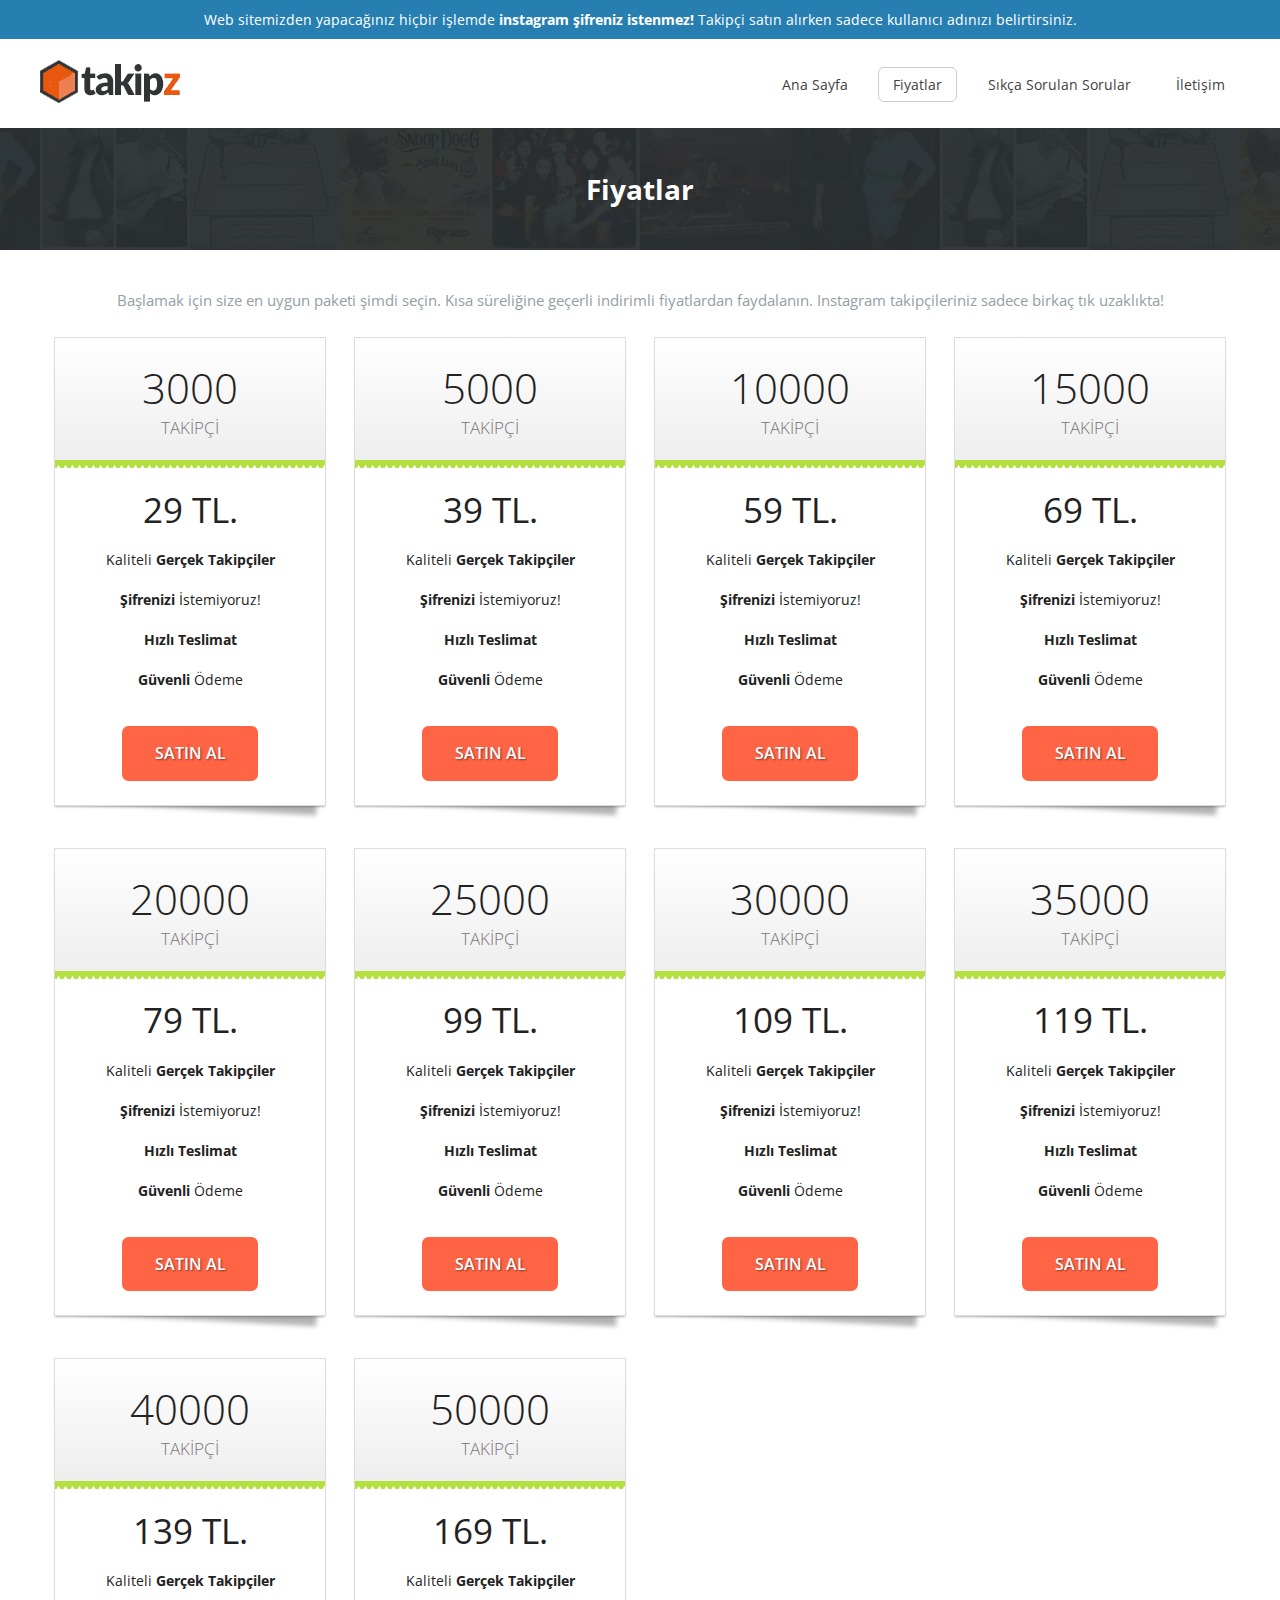
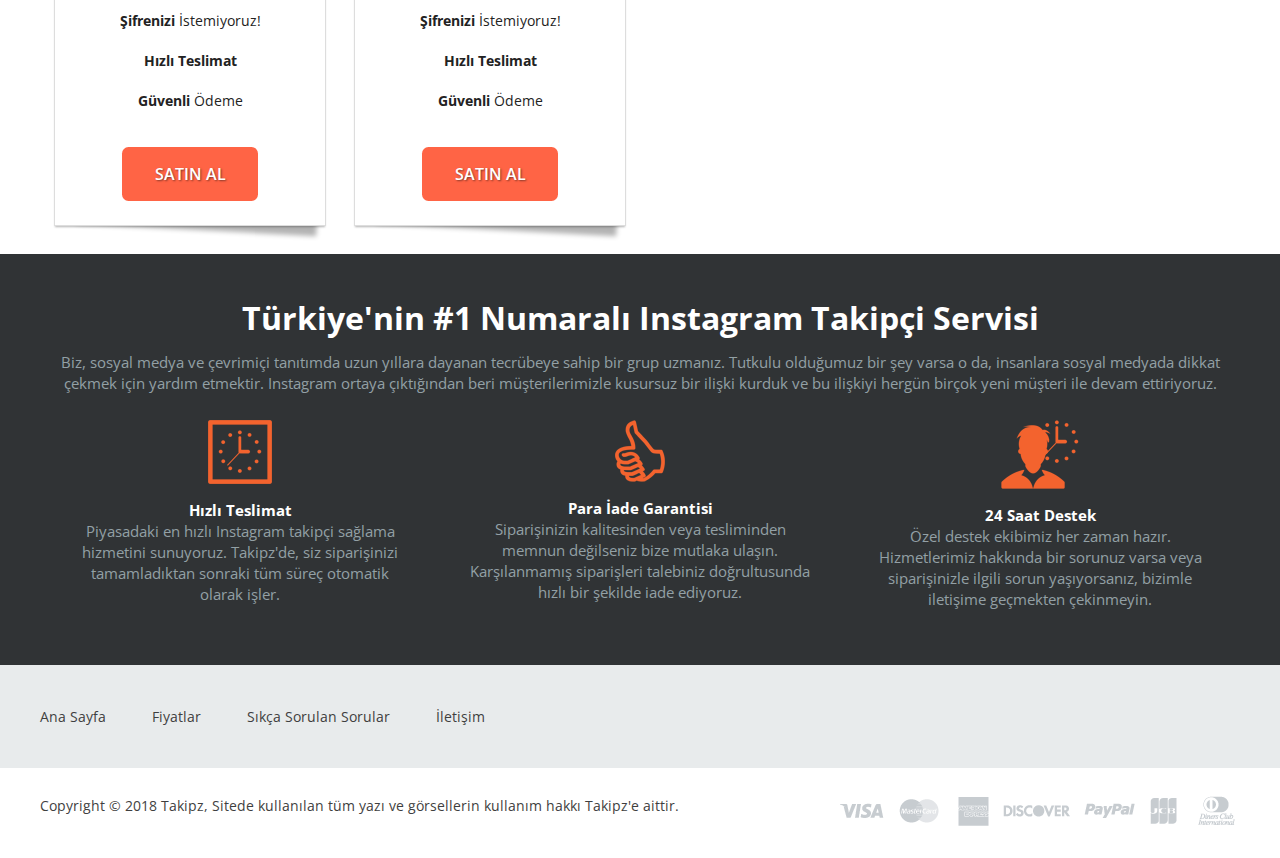
==== fiyatlar.html @ 21a5d069 "Add files via upload" ====
<!DOCTYPE html>
<html lang="tr">
<head>
	<meta charset="utf-8" />
	<meta http-equiv="X-UA-Compatible" content="IE=edge" />
	<meta name="viewport" content="width=device-width, initial-scale=1.0" id="metaViewport"  />
	<meta name="description" content="Takipz" />
	<meta name="title" content="Takipz">
	<meta name="keywords" content="Takipz">
	<title>Takipz</title>

	<meta name="mobile-web-app-capable" content="yes"  />
	<meta name="apple-mobile-web-app-capable" content="yes"  />
	<meta name="apple-mobile-web-app-title" content="" />

	<link rel="shortcut icon" href="favicon.ico" type="image/x-icon">
	<link rel="icon" href="favicon.ico" type="image/x-icon">
	<link rel="shortcut icon" href="assets/images/favicon-32x32.png" sizes="32x32" />

	<link href="https://fonts.googleapis.com/css?family=Open+Sans:300,400,600,700&amp;subset=latin-ext" rel="stylesheet" />

	<link rel="stylesheet" href="assets/fonts/fontello/css/fontello.css?v=8" type="text/css" />

	<link rel="stylesheet" href="assets/css/style.css?v=8" type="text/css" />

	<link rel="stylesheet" href="assets/css/menu.css?v=8" type="text/css" />

	<link rel="stylesheet" href="assets/css/responsive.css?v=8" type="text/css" />

	<noscript><link rel="stylesheet" href="assets/css/noscript.css?v=8" type="text/css" /></noscript>

	<script type="text/javascript">
		var BASE_URL = '/';
	</script>

	<!-- begin olark code -->
	<script type="text/javascript" async> ;(function(o,l,a,r,k,y){if(o.olark)return; r="script";y=l.createElement(r);r=l.getElementsByTagName(r)[0]; y.async=1;y.src="https://"+a;r.parentNode.insertBefore(y,r); y=o.olark=function(){k.s.push(arguments);k.t.push(+new Date)}; y.extend=function(i,j){y("extend",i,j)}; y.identify=function(i){y("identify",k.i=i)}; y.configure=function(i,j){y("configure",i,j);k.c[i]=j}; k=y._={s:[],t:[+new Date],c:{},l:a}; })(window,document,"static.olark.com/jsclient/loader.js");
	/* custom configuration goes here (www.olark.com/documentation) */
	olark.identify('3545-855-10-3871');</script>
	<!-- end olark code -->


</head>

<body>

	<!-- Global site tag (gtag.js) - Google Analytics -->
	<script async src="https://www.googletagmanager.com/gtag/js?id=UA-111464244-1"></script>
	<script>
	  window.dataLayer = window.dataLayer || [];
	  function gtag(){dataLayer.push(arguments);}
	  gtag('js', new Date());

	  gtag('config', 'UA-111464244-1');
	</script>


	<div id="page-content">

		<div class="top-sticky">Web sitemizden yapacağınız hiçbir işlemde <b>instagram şifreniz istenmez!</b> Takipçi satın alırken sadece kullanıcı adınızı belirtirsiniz.</div>

		<div class="mobile-sidebar" id="mobile-sidebar-menu">

			<label class="title cat" onclick="mobileMenuClose();"><b>Menü</b><i class="icon-cancel"></i></label>
			<label class="title back" onclick="backMMenu(this);"><i class="icon-angle-left"></i><b>Geri</b><i onclick="mobileMenuClose();" class="icon-cancel"></i></label>

			<div class="content">

				<ul class="nav">
					<li><a href="index.html">Ana Sayfa</a></li>
					<li class="active"><a href="fiyatlar.html"><b>Fiyatlar</b><i class="tag">İNDİRİM</i></a></li>
					<li><a href="sss.html">Sıkça Sorulan Sorular</a></li>
					<li><a href="iletisim.html">İletişim</a></li>
				</ul>

			</div>

		</div>

		<header id="header">

			<div class="container">

				<a href="index.html" class="logo"><img src="assets/images/logo.png" /></a>

				<nav class="menu-top" id="menu-desktop">

					<ul class="container">

						<li><a href="index.html">Ana Sayfa</a></li>
						<li class="active"><a href="fiyatlar.html">Fiyatlar</a></li>
						<li><a href="sss.html">Sıkça Sorulan Sorular</a></li>
						<li><a href="iletisim.html">İletişim</a></li>

					</ul>

				</nav>

				<a id="mobile-menu-icon" onclick="mobileMenuOpen('mobile-sidebar-menu');"></a>

			</div>

		</header>

		<div class="page-title">
			<div class="container">
				<h1>Fiyatlar</h1>
			</div>
		</div>


		<div class="container centered">
			<p>
				Başlamak için size en uygun paketi şimdi seçin. Kısa süreliğine geçerli indirimli fiyatlardan faydalanın. Instagram takipçileriniz sadece birkaç tık uzaklıkta!
			</p>
		</div>


			<div class="row pricing-table">



			    <div class="col-md3 col-xs12 plan">

				    <div class="cnt">

				        <div class="header">
					        3000
							<span>takipçi</span>
						</div>

				        <div class="price">29 TL.</div>

				        <ul>
							<li>Kaliteli <b>Gerçek Takipçiler</b></li>
							<li><b>Şifrenizi</b> İstemiyoruz!</li>
							<li><b>Hızlı Teslimat</b></li>
							<li><b>Güvenli</b> Ödeme</li>
				        </ul>

				        <a href="https://www.shopier.com/471580" target="_blank" class="button">SATIN AL</a>

				    </div>

			    </div>




			    <div class="col-md3 col-xs12 plan">

				    <div class="cnt">

				        <div class="header">
					        5000
							<span>takipçi</span>
						</div>

				        <div class="price">39 TL.</div>

				        <ul>
							<li>Kaliteli <b>Gerçek Takipçiler</b></li>
							<li><b>Şifrenizi</b> İstemiyoruz!</li>
							<li><b>Hızlı Teslimat</b></li>
							<li><b>Güvenli</b> Ödeme</li>
				        </ul>

				        <a href="https://www.shopier.com/471963" target="_blank" class="button">SATIN AL</a>

				    </div>

			    </div>



			    <div class="col-md3 col-xs12 plan">

				    <div class="cnt">

				        <div class="header">
					        10000
							<span>takipçi</span>
						</div>

				        <div class="price">59 TL.</div>

				        <ul>
							<li>Kaliteli <b>Gerçek Takipçiler</b></li>
							<li><b>Şifrenizi</b> İstemiyoruz!</li>
							<li><b>Hızlı Teslimat</b></li>
							<li><b>Güvenli</b> Ödeme</li>
				        </ul>

				        <a href="https://www.shopier.com/470117" target="_blank" class="button">SATIN AL</a>

				    </div>

			    </div>



			    <div class="col-md3 col-xs12 plan">

				    <div class="cnt">

				        <div class="header">
					        15000
							<span>takipçi</span>
						</div>

				        <div class="price">69 TL.</div>

				        <ul>
							<li>Kaliteli <b>Gerçek Takipçiler</b></li>
							<li><b>Şifrenizi</b> İstemiyoruz!</li>
							<li><b>Hızlı Teslimat</b></li>
							<li><b>Güvenli</b> Ödeme</li>
				        </ul>

				        <a href="https://www.shopier.com/471193" target="_blank" class="button">SATIN AL</a>

				    </div>

			    </div>



			    <div class="col-md3 col-xs12 plan">

				    <div class="cnt">

				        <div class="header">
					        20000
							<span>takipçi</span>
						</div>

				        <div class="price">79 TL.</div>

				        <ul>
							<li>Kaliteli <b>Gerçek Takipçiler</b></li>
							<li><b>Şifrenizi</b> İstemiyoruz!</li>
							<li><b>Hızlı Teslimat</b></li>
							<li><b>Güvenli</b> Ödeme</li>
				        </ul>

				        <a href="https://www.shopier.com/469385" target="_blank" class="button">SATIN AL</a>

				    </div>

			    </div>



			    <div class="col-md3 col-xs12 plan">

				    <div class="cnt">

				        <div class="header">
					        25000
							<span>takipçi</span>
						</div>

				        <div class="price">99 TL.</div>

				        <ul>
							<li>Kaliteli <b>Gerçek Takipçiler</b></li>
							<li><b>Şifrenizi</b> İstemiyoruz!</li>
							<li><b>Hızlı Teslimat</b></li>
							<li><b>Güvenli</b> Ödeme</li>
				        </ul>

				        <a href="https://www.shopier.com/494602" target="_blank" class="button">SATIN AL</a>

				    </div>

			    </div>


			    <div class="col-md3 col-xs12 plan">

				    <div class="cnt">

				        <div class="header">
					        30000
							<span>takipçi</span>
						</div>

				        <div class="price">109 TL.</div>

				        <ul>
							<li>Kaliteli <b>Gerçek Takipçiler</b></li>
							<li><b>Şifrenizi</b> İstemiyoruz!</li>
							<li><b>Hızlı Teslimat</b></li>
							<li><b>Güvenli</b> Ödeme</li>
				        </ul>

				        <a href="https://www.shopier.com/494640" target="_blank" class="button">SATIN AL</a>

				    </div>

			    </div>



			    <div class="col-md3 col-xs12 plan">

				    <div class="cnt">

				        <div class="header">
					        35000
							<span>takipçi</span>
						</div>

				        <div class="price">119 TL.</div>

				        <ul>
							<li>Kaliteli <b>Gerçek Takipçiler</b></li>
							<li><b>Şifrenizi</b> İstemiyoruz!</li>
							<li><b>Hızlı Teslimat</b></li>
							<li><b>Güvenli</b> Ödeme</li>
				        </ul>

				        <a href="https://www.shopier.com/493107" target="_blank" class="button">SATIN AL</a>

				    </div>

			    </div>



			    <div class="col-md3 col-xs12 plan">

				    <div class="cnt">

				        <div class="header">
					        40000
							<span>takipçi</span>
						</div>

				        <div class="price">139 TL.</div>

				        <ul>
							<li>Kaliteli <b>Gerçek Takipçiler</b></li>
							<li><b>Şifrenizi</b> İstemiyoruz!</li>
							<li><b>Hızlı Teslimat</b></li>
							<li><b>Güvenli</b> Ödeme</li>
				        </ul>

				        <a href="https://www.shopier.com/492214" target="_blank" class="button">SATIN AL</a>

				    </div>

			    </div>


			    <div class="col-md3 col-xs12 plan">

				    <div class="cnt">

				        <div class="header">
					        50000
							<span>takipçi</span>
						</div>

				        <div class="price">169 TL.</div>

				        <ul>
							<li>Kaliteli <b>Gerçek Takipçiler</b></li>
							<li><b>Şifrenizi</b> İstemiyoruz!</li>
							<li><b>Hızlı Teslimat</b></li>
							<li><b>Güvenli</b> Ödeme</li>
				        </ul>

				        <a href="https://www.shopier.com/494678" target="_blank" class="button">SATIN AL</a>

				    </div>

			    </div>



			</div>




		<div class="section dark">

			<div class="container">

				<h1>Türkiye'nin #1 Numaralı Instagram Takipçi Servisi</h1>

				<p>
					Biz, sosyal medya ve çevrimiçi tanıtımda uzun yıllara dayanan tecrübeye sahip bir grup uzmanız. Tutkulu olduğumuz bir şey varsa o da, insanlara sosyal medyada dikkat çekmek için yardım etmektir. Instagram ortaya çıktığından beri müşterilerimizle kusursuz bir ilişki kurduk ve bu ilişkiyi hergün birçok yeni müşteri ile devam ettiriyoruz.
				</p>
			</div>

			<div class="row">

				<div class="col-md4 col-xs12 why">
					<img src="assets/images/why_clock.gif" />
					<p>
						<b>Hızlı Teslimat</b><br />
						Piyasadaki en hızlı Instagram takipçi sağlama hizmetini sunuyoruz. Takipz'de, siz siparişinizi tamamladıktan sonraki tüm süreç otomatik olarak işler.
					</p>
				</div>

				<div class="col-md4 col-xs12 why">
					<img src="assets/images/why_thumb.gif" />
					<p>
						<b>Para İade Garantisi</b><br />
						Siparişinizin kalitesinden veya tesliminden memnun değilseniz bize mutlaka ulaşın. Karşılanmamış siparişleri talebiniz doğrultusunda hızlı bir şekilde iade ediyoruz.
					</p>
				</div>

				<div class="col-md4 col-xs12 why">
					<img src="assets/images/why_support.gif" />
					<p>
						<b>24 Saat Destek</b><br />
						Özel destek ekibimiz her zaman hazır. Hizmetlerimiz hakkında bir sorunuz varsa veya siparişinizle ilgili sorun yaşıyorsanız, bizimle iletişime geçmekten çekinmeyin.
					</p>
				</div>

			</div>

		</div>

		<footer class="footer">

			<div class="footer-menu">

				<ul class="container">

					<li><a href="index.html">Ana Sayfa</a></li>
					<li class="active"><a href="fiyatlar.html">Fiyatlar</a></li>
					<li><a href="sss.html">Sıkça Sorulan Sorular</a></li>
					<li><a href="iletisim.html">İletişim</a></li>

				</ul>

			</div>

			<div class="copyright">

				<div class="row container ">

					<div class="col-md8 col-xs12">

						Copyright &copy; 2018 Takipz, Sitede kullanılan tüm yazı ve görsellerin kullanım hakkı Takipz'e aittir.

					</div>

					<div class="col-md4 col-xs12">

						<img src="assets/images/payoptions.png" />

					</div>

				</div>

			</div>

		</footer>


	</div>

	<div id="body-overlay"></div>
	<div id="body-loading-overlay"></div>

	<script src="assets/js/jquery.min.js" type="text/javascript"></script>
	<script src="assets/js/app.js?v=8" type="text/javascript"></script>

</body>

</html>
---- assets/fonts/fontello/css/fontello.css ----
@font-face {
  font-family: 'fontello';
  src: url('../font/fontello.eot?49132778');
  src: url('../font/fontello.eot?49132778#iefix') format('embedded-opentype'),
       url('../font/fontello.woff2?49132778') format('woff2'),
       url('../font/fontello.woff?49132778') format('woff'),
       url('../font/fontello.ttf?49132778') format('truetype'),
       url('../font/fontello.svg?49132778#fontello') format('svg');
  font-weight: normal;
  font-style: normal;
}
/* Chrome hack: SVG is rendered more smooth in Windozze. 100% magic, uncomment if you need it. */
/* Note, that will break hinting! In other OS-es font will be not as sharp as it could be */
/*
@media screen and (-webkit-min-device-pixel-ratio:0) {
  @font-face {
    font-family: 'fontello';
    src: url('../font/fontello.svg?49132778#fontello') format('svg');
  }
}
*/
 
 [class^="icon-"]:before, [class*=" icon-"]:before {
  font-family: "fontello";
  font-style: normal;
  font-weight: normal;
  speak: none;
 
  display: inline-block;
  text-decoration: inherit;
  width: 1em;
  margin-right: .2em;
  text-align: center;
  /* opacity: .8; */
 
  /* For safety - reset parent styles, that can break glyph codes*/
  font-variant: normal;
  text-transform: none;
 
  /* fix buttons height, for twitter bootstrap */
  line-height: 1em;
 
  /* Animation center compensation - margins should be symmetric */
  /* remove if not needed */
  margin-left: .2em;
 
  /* you can be more comfortable with increased icons size */
  /* font-size: 120%; */
 
  /* Font smoothing. That was taken from TWBS */
  -webkit-font-smoothing: antialiased;
  -moz-osx-font-smoothing: grayscale;
 
  /* Uncomment for 3D effect */
  /* text-shadow: 1px 1px 1px rgba(127, 127, 127, 0.3); */
}
 
.icon-angle-left:before { content: '\e800'; } /* '' */
.icon-angle-right:before { content: '\e801'; } /* '' */
.icon-angle-up:before { content: '\e802'; } /* '' */
.icon-angle-down:before { content: '\e803'; } /* '' */
.icon-user:before { content: '\e804'; } /* '' */
.icon-basket:before { content: '\e805'; } /* '' */
.icon-logout:before { content: '\e806'; } /* '' */
.icon-login:before { content: '\e807'; } /* '' */
.icon-mail:before { content: '\e808'; } /* '' */
.icon-phone:before { content: '\e809'; } /* '' */
.icon-menu:before { content: '\e80a'; } /* '' */
.icon-pencil:before { content: '\e80b'; } /* '' */
.icon-globe:before { content: '\e80c'; } /* '' */
.icon-home:before { content: '\e80d'; } /* '' */
.icon-cancel:before { content: '\e80e'; } /* '' */
.icon-star:before { content: '\e80f'; } /* '' */
.icon-star-empty:before { content: '\e810'; } /* '' */
.icon-star-half-alt:before { content: '\e811'; } /* '' */
.icon-remove:before { content: '\e812'; } /* '' */
.icon-uncheck:before { content: '\e813'; } /* '' */
.icon-check:before { content: '\e814'; } /* '' */
.icon-magnify:before { content: '\e815'; } /* '' */
.icon-paper-plane:before { content: '\e816'; } /* '' */
.icon-clock:before { content: '\e817'; } /* '' */
.icon-umbrella:before { content: '\e818'; } /* '' */
.icon-bag:before { content: '\e819'; } /* '' */
.icon-list:before { content: '\e81a'; } /* '' */
.icon-tag:before { content: '\e81b'; } /* '' */
.icon-whatsapp:before { content: '\f232'; } /* '' */
---- assets/css/style.css ----
body {
    font-family: 'Open Sans', sans-serif;
    font-size: 14px;
	color: #3f3f3f;
	-webkit-font-smoothing: antialiased;
	font-smoothing: antialiased;
	display: block !important;
}

html {
	-webkit-text-size-adjust: none;
}

body, html {
	min-height: 100%;
	background: none !important;
}

* {
	-moz-text-size-adjust: none;
	-webkit-text-size-adjust: none;
	-ms-text-size-adjust: none;
	text-size-adjust: none;
	padding: 0;
	margin: 0;
	border: 0;
	outline: 0;
	-webkit-tap-highlight-color: transparent;
	-webkit-touch-callout: none;
	-webkit-font-smoothing: antialiased;
	font-smoothing: antialiased;
}

*, *:before, *:after {
	-webkit-box-sizing: border-box;
	-moz-box-sizing: border-box;
	box-sizing: border-box;
}

img {
	max-width: 100%;
}

a {
	text-decoration: none;
	color: #3f3f3f;
	outline: none !important;
	cursor: pointer !important;
}

h1 {
	font-size: 2.3em;
}

label {
	-webkit-tap-highlight-color: rgba(0, 0, 0, 0);
}

p {
	padding: .8em 0;
	color: #93a0a5;
	font-size: 1.1em;
}

.container,
.row {
	width: 100%;
	max-width: 1200px;
	margin: 0 auto;
}

.centered {
	text-align: center !important;
}

.align-right {
	text-align: right !important;
}

.row {
	clear: both;
	zoom:1;
	display: block;
}

.row:before,
.row:after {
    display: table;
    content: " ";
	clear: both;
}

[class*="col-"] {
	display: block;
	width: 100%;
	float: left;
	position: relative;
	text-align: left;
}

.col-md1  {width: 8.33333333%;}
.col-md2  {width: 16.66666666%;}
.col-md3  {width: 25%;}
.col-md4  {width: 33.33333333%;}
.col-md5  {width: 41.66666666%;}
.col-md6  {width: 50%;}
.col-md7  {width: 58.33333333%;}
.col-md8  {width: 66.66666666%;}
.col-md9  {width: 75%;}
.col-md10 {width: 83.33333333%;}
.col-md11 {width: 91.66666666%;}
.col-md12 {width: 100%;}

.visible-xs, .visible-sm {display: none;}
.visible-md {display: block;}

.clearfix {
	width: 100%;
	height: 1px;
	float: left;
}

#body-overlay,
#body-loading-overlay {
    top: 0;
    left: 0;
    width: 100%;
    z-index: 10000;
    overflow: hidden;
    position: fixed;
    background: #0b0b0b;
    opacity: 0;
    -webkit-transition: opacity 0.4s;
    transition: opacity 0.4s;
    height: 0;
    visibility: hidden;
}

body.overlay #body-overlay {
    opacity: 0.6;
    height: 100%;
    visibility: visible;
}

body.loading #body-loading-overlay {
    opacity: 0.6;
    visibility: visible;
    background: url(../images/hourglass.svg) #0b0b0b no-repeat center center;
	height: 100%;
}

#page-content {
	min-height: 50em;
	min-height: 70vh;
}

input[type=button],
input[type=submit],
button,
a.button {
	cursor: pointer;
    display: inline-block;
    background: #ff6445;
    color: #fff;
    font-size: 1.15em;
    font-weight: 600;
    padding: 1em 2em;
    margin: .5em 0;
    text-shadow: 1px 1px 2px rgba(128,55,41,1.0);
    border-radius: .4em;
    z-index: 500;
    -webkit-appearance: none;
    -moz-appearance: none;
	appearance: none;
}

.button:hover {
	background: #e35a44;
}

.button.dark {
	background: #303335;
}

.button.dark:hover {
	background: #000;
}

.dark .button.dark {
	background: #000;
}

/**** HEADER ****/

#header {
	width: 100%;
	padding: 1.5em;
}

.top-sticky {
	width: 100%;
	padding: .7em;
	background: #277fb1;
	color: #fff;
	text-align: center;
	position: -webkit-sticky;
	position: -moz-sticky;
	position: -ms-sticky;
	position: -o-sticky;
	position: sticky;
	top: 0;
	backface-visibility: hidden;
	-webkit-backface-visibility: hidden;
	z-index: 1000;
}


.section {
	text-align: center;
	padding: 3em 0;
}

.section.dark {
	background: #303335;
	color: #fff;
}

.section.orange {
	background: #ff6445;
	color: #fff;
}

.section.orange p {
	color: #fff;
}

/***** PAGE BANNERS *****/

.page-banner,
.page-title {
	width: 100%;
}

.page-title,
.page-banner.home {
	background-image: url(../images/home-banner-bg.png);
	background-repeat: repeat-x;
	background-position: center top;
	padding: 130px 0 0 0;
	color: #93a0a5;
	text-align: center;
}

.page-title {
	padding: 1em;
	margin-bottom: 2em;
	background-position: center bottom;
}

.page-banner.home h1 {
	padding: 1em 0 .2em 0;
	color: #fff;
}

.page-title h1 {
	padding: 1em;
	font-size: 2em;
	color: #fff;
}

.page-banner.home p {
	padding: 0 0 1em 0;

}

.page-banner.home .button-cnt {
	position: absolute;
	left: 50%;
}

.page-banner.home .button {
	position: relative;
	left: -50%;
}


.step {
	padding: 1em 1em 1em 1em;
	text-align: center;
}

.step img {
	width: 10em;
	height: 10em;
}

.step b {
	color: #444;
	font-size: 1.3em;
}

.why {
	text-align: center;
	margin-top: 1em;
	padding: 0 2em;
}

.why b {
	color: #fff;
}


/***** PRICING *****/


.pricing-table:before,
.pricing-table:after {
  content: "";
  display: table
}

.pricing-table:after {
  clear: both
}

.pricing-table .plan {
	padding: 1em;
	margin-bottom: 1em;
}

.pricing-table .plan .cnt {
	text-align: center;
	background: #fff;
	color: #222;
	border: 1px solid #ddd;
	-moz-box-shadow: 0 2px 2px -1px rgba(0,0,0,.3);
	-webkit-box-shadow: 0 2px 2px -1px rgba(0,0,0,.3);
	box-shadow: 0 2px 2px -1px rgba(0,0,0,.3);
}

.pricing-table .plan .cnt:after {
	z-index: -1;
	position: absolute;
	content: "";
	bottom: 1.6em;
	right: 1.5em;
	width: 80%;
	top: 80%;
	-webkit-box-shadow: 0 12px 5px rgba(0, 0, 0, .3);
	-moz-box-shadow: 0 12px 5px rgba(0, 0, 0, .3);
	box-shadow: 0 12px 5px rgba(0, 0, 0, .3);
	-webkit-transform: rotate(3deg);
	-moz-transform: rotate(3deg);
	-o-transform: rotate(3deg);
	-ms-transform: rotate(3deg);
	transform: rotate(3deg);
}

.pricing-table .header {
	position: relative;
	font-size: 3em;
	font-weight: 300;
	text-transform: uppercase;
	padding: .5em;
	border-bottom: 8px solid;
	border-bottom-color: #B3E03F;
	background-color: #eee;
	background-image: -moz-linear-gradient(#fff,#eee);
	background-image: -webkit-gradient(linear, left top, left bottom, from(#fff), to(#eee));
	background-image: -webkit-linear-gradient(#fff, #eee);
	background-image: -o-linear-gradient(#fff, #eee);
	background-image: -ms-linear-gradient(#fff, #eee);
	background-image: linear-gradient(#fff, #eee);
}

.pricing-table .header:after {
	position: absolute;
	bottom: -8px; left: 0;
	height: 3px; width: 100%;
	content: '';
	background-image: url([data-uri]);
}

.pricing-table .header span {
	display: block;
	font-size: .4em;
	text-transform: uppercase;
	color: #777;
}

.pricing-table .price {
	margin: .5em;
	font-size: 2.5em;
}

.pricing-table ul {
	list-style: none;
}

.pricing-table li {
	padding: 0 0 1.5em 0;
}

.pricing-table .plan .button {
	margin: 1em 0 1.5em 0;
}

.faq h4 {
	margin-top: 1em;
	font-size: 1.2em;
}

.faq p {
	padding: 0 0 2em 0;
	margin-top: 1em;
	border-bottom: 1px dotted #ccc;
}



/**** FORM ****/


.form {
	padding-left: 2em;
}


.form-field {
	width: 100%;
	font-size: 1em;
	margin: 0.8em 0 0 0;
	padding: 0.3em;
}

.form-field label {
	width: 100%;
	font-weight: 600;
	display: block;
}

.form-field span.warn {
	color: #6f8b37;
	width: 100%;
	margin-top: 0.5em;
	display: block;
}

.form-field label.i-checks {
	font-weight: 400;
}

.form-field input,
.form-field select,
.form-field textarea {
	margin-top: 0.5em;
}

input[type="text"],
input[type="number"],
input[type="email"],
input[type="tel"],
input[type="password"],
textarea,
select {
	font-family: inherit;
    background-color: #fff;
    border: 1px solid #ccc;
    -webkit-appearance: none;
    -moz-appearance: none;
	appearance: none;
	border-radius: 0;
	box-shadow: inset 0 1px 2px rgba(0,0,0,0.1);
    color: rgba(0,0,0,0.75);
    display: block;
    font-size: 1em;
    padding: 0.5em;
    width: 100%;
    -webkit-transition: box-shadow 0.45s,border-color 0.45s ease-in-out;
    transition: box-shadow 0.45s,border-color 0.45s ease-in-out;
}

textarea {
	height: 6em;
}

select {
	cursor: pointer;
}

::-webkit-input-placeholder {
	color: #888;
}
:-moz-placeholder {
	color: #888;
}
::-moz-placeholder {
	color: #888;
}
:-ms-input-placeholder {
	color: #888;
}
::-ms-input-placeholder {
	color: #888;
}

.i-checks {
	padding-left: 20px;
	margin: 0;
}

.i-checks,
.i-checks * {
	-webkit-user-select: none;
	-khtml-user-select: none;
	-moz-user-select: none;
	-o-user-select: none;
	user-select: none;
}

.i-checks input {
	opacity: 0;
	position: absolute;
	margin-left: -20px;
}

.i-checks > i {
	width: 18px;
	height: 18px;
	line-height: 1;
	border: 1px solid #777;
	background-color: #fff;
	margin-left: -20px;
	margin-top: -4px;
	display: inline-block;
	vertical-align: middle;
	margin-right: 5px;
	position: relative;
}

.i-checks > i:before {
	content: "";
	position: absolute;
	left: 9px;
	top: 9px;
	width: 0px;
	height: 0px;
	background-color: transparent;
}

.i-checks.checked > i,
.i-checks input:checked+i {
	border-color: #6f8b37;
}

.i-checks.checked > i:before,
.i-checks input:checked+i:before {
	left: 3px;
	top: 3px;
	width: 10px;
	height: 10px;
	background-color: #6f8b37;
}

.i-checks input:disabled+i,
.i-checks input:disabled:checked+i {
	border-color: #b1c4c8;
}

.i-checks input:disabled+i:before {
	background-color: #c5d2d6;
}


.i-checks input[type="radio"]+i,
.i-checks input[type="radio"]+i:before {
	border-radius:50%
}


.contact-block {
	width: 100%;
	display: inline-block;
	padding: 1em;
	margin-top: 1em;
	background: #303335;
	color: #fff;
}

.contact-block label,
.contact-block span {
	width: 80%;
	display: inline-block;
	font-weight: 400;
	font-size: 1em;
}

.contact-block span {
	font-weight: 600;
	font-size: 1.1em;
}


/***** FOOTER *****/

.footer {

}

.footer-menu {
	background: #e8ebec;
	width: 100%;
}

.footer-menu ul,
.footer-menu ul li {
	list-style: none;
}

.footer-menu ul li {
	display: inline-block;
	padding: 3em 3em 3em 0;
}

.footer-menu ul li a:hover {
	text-decoration: underline;
}

.footer .copyright [class*="col-"] {
	padding: 2em 0;
}
---- assets/css/menu.css ----
/**** NAAVIGATION MENU ****/

#menu-desktop {
	z-index: 112;
	display: inline-block;
	float: right;
	margin-top: .5em;
}

#menu-desktop li {
	display: block;
	float: left;
}

#menu-desktop li > a {
	padding: .5em 1em;
	border-radius: 6px;
	margin-left: 1.1em;
	height: 100%;
	display: block;
	border: 1px solid #fff;
}

#menu-desktop li > a {
	transition: background 0.2s linear, color 0.2s linear;
}

#menu-desktop li:hover > a,
#menu-desktop li > a:hover {
	background-color: #efefef;
	border-color: #efefef;
}

#menu-desktop li.active > a {
	background: none !important;
	border-color: #ccc !important;
}

#menu-mobile {
	display: none;
}

#menu-mobile li {
	width: 50%;
}

#menu-mobile li > a {
	font-size: 1.2em;
	font-weight: 400;
	padding: .85em 1em;
	width: 100%;
}

#menu-mobile li.right {
	background: #6f8b37;
	text-align: right;
	text-transform: none;
}

#mobile-menu-icon {
	width: 3.4em;
	height: 3.4em;
	background-image: url(../images/menu-icon.png);
	background-color: #fff;
	background-size: cover;
	background-repeat: no-repeat;
	background-position: center center;
	float: right;
	display: none;
}

body.fixed #mobile-menu-icon {
	position: fixed;
	top: 60px;
	right: 10px;
	z-index: 1;
	border: 4px solid #fff;
	border-radius: 6px;
}


/**** MOBILE SIDEBAR ****/

.mobile-sidebar {
    top: 0;
    bottom: 0;
    left: 0;
	width: 26em;
	max-width: 80%;
	height: 100%;
	position: fixed;
	z-index: 10001;
	background-color: #f6f6f6;
	color: #777;
	-webkit-transition: -webkit-transform 0.2s;
    transition: transform 0.2s;
	-webkit-transform: translateX(-99.999%);
	-ms-transform: translateX(-99.999%);
	transform: translateX(-99.999%);
}

.mobile-sidebar.right {
	left: auto;
	right: 0;
	-webkit-transform: translateX(100.001%);
	-ms-transform: translateX(100.001%);
	transform: translateX(100.001%);
}

.mobile-sidebar.open {
	box-shadow: 0px 0px 10px 0px rgba(0,0,0,0.5);
	-webkit-transform: translateX(0);
	-ms-transform: translateX(0);
	transform: translateX(0);
}

.mobile-sidebar .title {
	width: 100%;
	height: 4em;
	display: block;
	font-size: 1.1em;
	padding: 1em 0 0 1em;
	font-weight: 900;
	color: #000;
	text-transform: uppercase;
	position: absolute;
	background: #222;
	color: #fff;
	z-index: 2;
}

.mobile-sidebar .title b {
	padding-top: .3em;
	float: left;
}

.mobile-sidebar.level1 .title.cat,
.mobile-sidebar.level2 .title.cat,
.mobile-sidebar.level3 .title.cat,
.mobile-sidebar .title.back {
	display: none;
}

.mobile-sidebar.level1 .title.back,
.mobile-sidebar.level2 .title.back,
.mobile-sidebar.level3 .title.back {
	display: block;
}

.mobile-sidebar .title i {
	margin-left: -.5em;
	font-size: 1.4em;
}

.mobile-sidebar .title .icon-cancel {
	float: right;
	margin-right: .5em;
}

.mobile-sidebar .title .icon-angle-left {
	float: left;
}

.mobile-sidebar.open .content {
	width: 100%;
	position: absolute;
	top: 4em;
	bottom: 0;
	overflow-x: hidden;
	overflow-y: scroll;
	-webkit-overflow-scrolling: touch;
	-ms-overflow-style: -ms-autohiding-scrollbar;
	padding-top: 1em;
}

.mobile-sidebar ul {
	position: absolute;
	height: 100%;
}

.mobile-sidebar ul,
.mobile-sidebar ul li,
.mobile-sidebar ul li a {
	width: 100%;
	display: block;
	list-style: none;
	margin: 0;
	padding: 0;
}

.mobile-sidebar ul.nav {
	-webkit-transition: -webkit-transform 300ms ease;
	-moz-transition: -moz-transform 300ms ease;
	-o-transition: -o-transform 300ms ease;
	transition: transform 300ms ease;
	-webkit-transform: translateX(0);
	-ms-transform: translateX(0);
	-o-transform: translateX(0);
	transform: translateX(0);
}

.mobile-sidebar.level1 .nav {
	-webkit-transform: translateX(-100%);
	-ms-transform: translateX(-100%);
	-o-transform: translateX(-100%);
	transform: translateX(-100%);
}

.mobile-sidebar.level2 .nav {
	-webkit-transform: translateX(-200%);
	-ms-transform: translateX(-200%);
	-o-transform: translateX(-200%);
	transform: translateX(-200%);
}

.mobile-sidebar.level3 .nav {
	-webkit-transform: translateX(-300%);
	-ms-transform: translateX(-300%);
	-o-transform: translateX(-300%);
	transform: translateX(-300%);
}

.mobile-sidebar ul li > ul {
	left: 100%;
	top: 0;
	display: none;
}

.mobile-sidebar ul li.active > ul {
	display: block;
}

.mobile-sidebar ul li {
	padding-left: 1em;
}

.mobile-sidebar ul li a {
	color: #000;
	padding: 1em 0;
	font-weight: 400;
	font-size: 1.1em;
	border-bottom: 1px solid #ddd;
	text-transform: uppercase;
}

.mobile-sidebar ul li ul li a {
	text-transform: none;
}

.mobile-sidebar ul li a i {
	float: right;
	margin-right: 1em;
	font-style: normal;
	text-transform: none;
}

.mobile-sidebar ul li a i.tag {
	font-size: .8em;
	padding: .3em 1em;
	background: #fc654c;
	margin-top: -.2em;
	color: #fff;
	font-weight: 700;
	border-radius: .5em;
}

.mobile-sidebar ul li.all a {
	font-weight: 600;
}
---- assets/css/responsive.css ----
@media screen and (max-width: 1120px) {

	body {font-size: 12.933px;}

	.container,
	.row {
		width: 100%;
		max-width: 1099px;
		margin: 0 auto;
	}

	.container {
		padding: 0 1em;
	}

	.container .container {
		padding: 0;
	}

}

@media screen and (max-width: 1024px) {

	.col-sm1  {width: 8.33333333%;}
	.col-sm2  {width: 16.66666666%;}
	.col-sm3  {width: 25%;}
	.col-sm4  {width: 33.33333333%;}
	.col-sm5  {width: 41.66666666%;}
	.col-sm6  {width: 50%;}
	.col-sm7  {width: 58.33333333%;}
	.col-sm8  {width: 66.66666666%;}
	.col-sm9  {width: 75%;}
	.col-sm10 {width: 83.33333333%;}
	.col-sm11 {width: 91.66666666%;}
	.col-sm12 {width: 100%;}

	.visible-md, .visible-xs {display: none !important;}
	.visible-sm {display: block !important;}
}

@media screen and (max-width: 980px) {

	body {font-size: 12px;}

	.page-banner.home .chart {
		display: none;
	}

	.page-banner.home .button,
	.page-banner.home .button-cnt {
		position: static;
	}

	.page-banner.home {
		padding-bottom: 2em;
	}

}


@media screen and (max-width: 720px) {

	.col-xs1  {width: 8.33333333%;}
	.col-xs2  {width: 16.66666666%;}
	.col-xs3  {width: 25%;}
	.col-xs4  {width: 33.33333333%;}
	.col-xs5  {width: 41.66666666%;}
	.col-xs6  {width: 50%;}
	.col-xs7  {width: 58.33333333%;}
	.col-xs8  {width: 66.66666666%;}
	.col-xs9  {width: 75%;}
	.col-xs10 {width: 83.33333333%;}
	.col-xs11 {width: 91.66666666%;}
	.col-xs12 {width: 100%;}

	.visible-md, .visible-sm {display: none !important;}
	.visible-xs {display: block !important;}

	#menu-desktop {
		display: none;
	}

	#mobile-menu-icon {
		display: inline-block;
	}

	h1 {
		font-size: 2em;
	}

	.footer-menu {
		background: #e8ebec;
		width: 100%;
	}

	.footer-menu ul {
		text-align: center;
	}

	.footer-menu ul li {
		padding: 2em 1em 2em 0;
	}

	.footer .copyright [class*="col-"] {
		text-align: center;
	}

	.form {
		padding: 0;
	}

	.pricing-table .plan {
		padding: 1em 2em;
		margin-bottom: 0;
	}

	.pricing-table .plan .cnt:after {
		right: 2.5em;
	}
}


@media screen and (max-width: 400px) {

	body {font-size: 11px;}

}

@media screen and (max-width: 320px) {

	body {font-size: 10px;}

}

@media screen and (max-width: 240px) {

	body {font-size: 9px;}

}
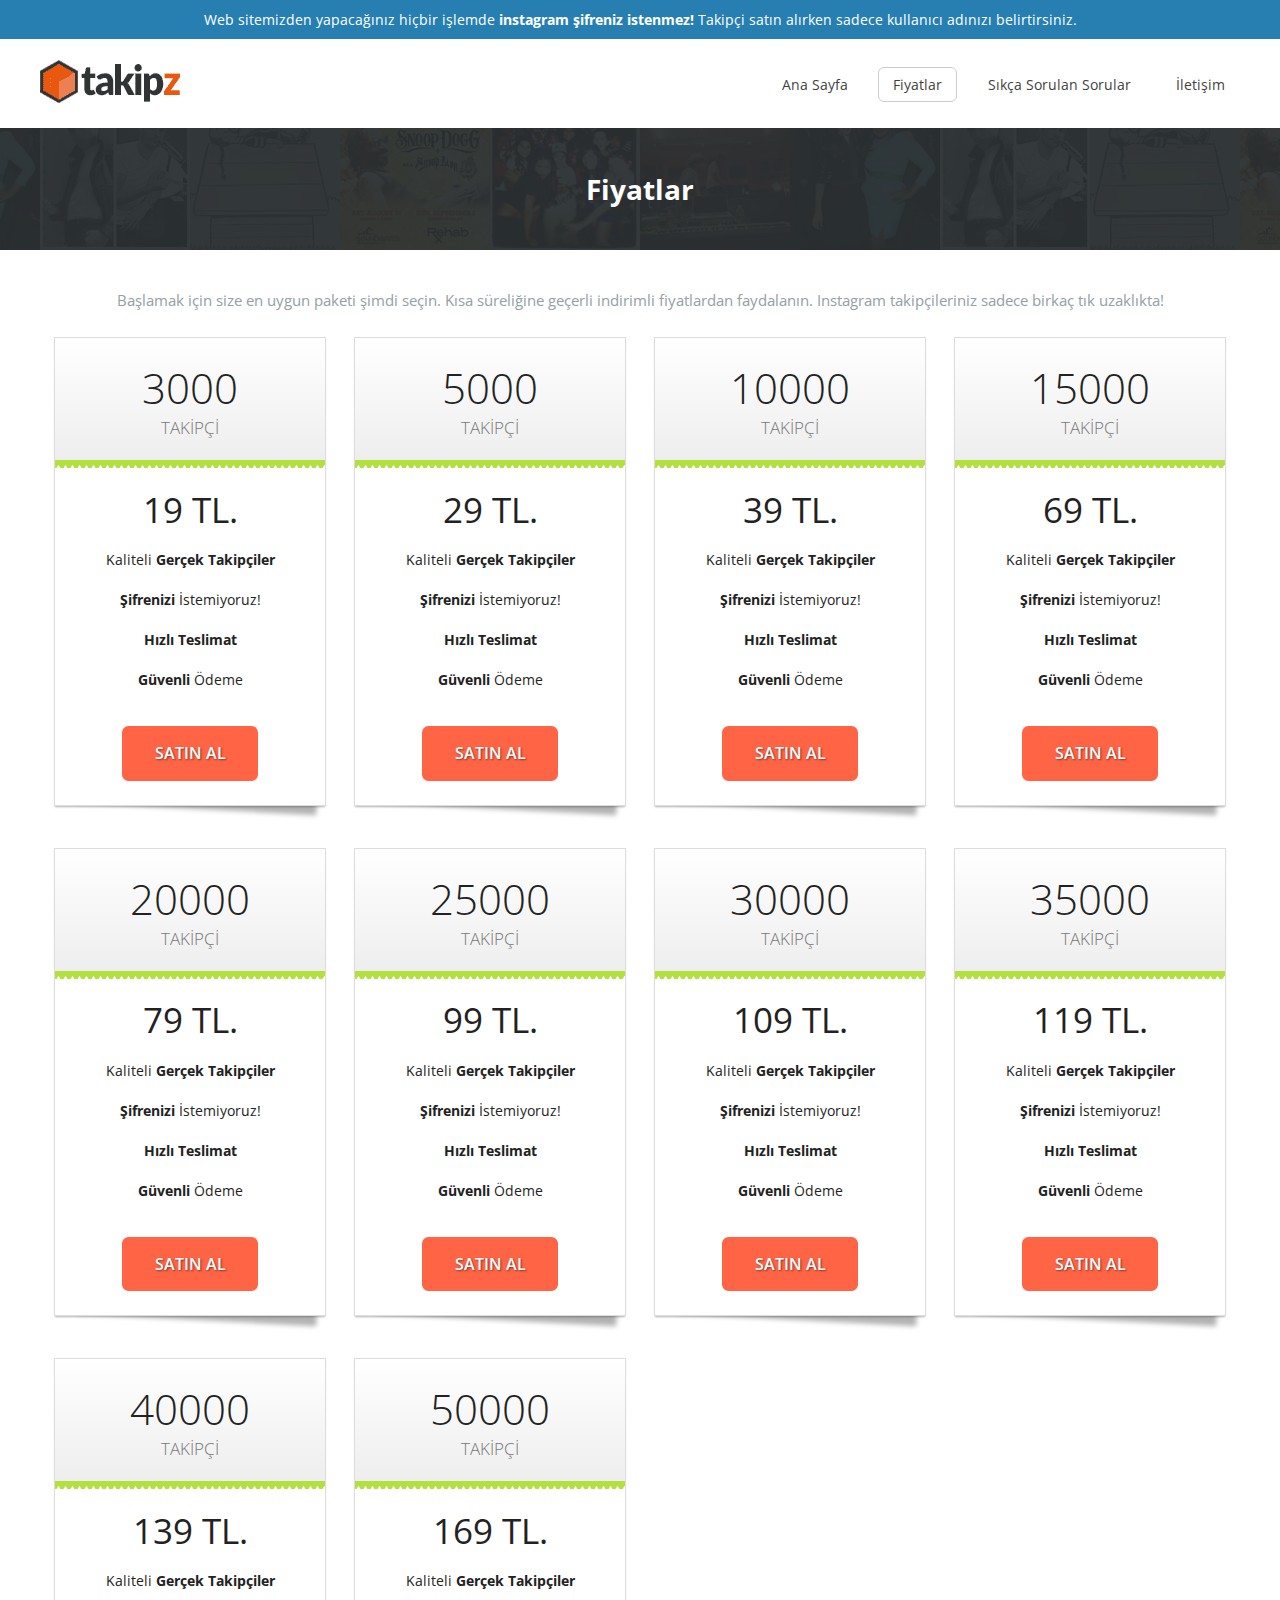
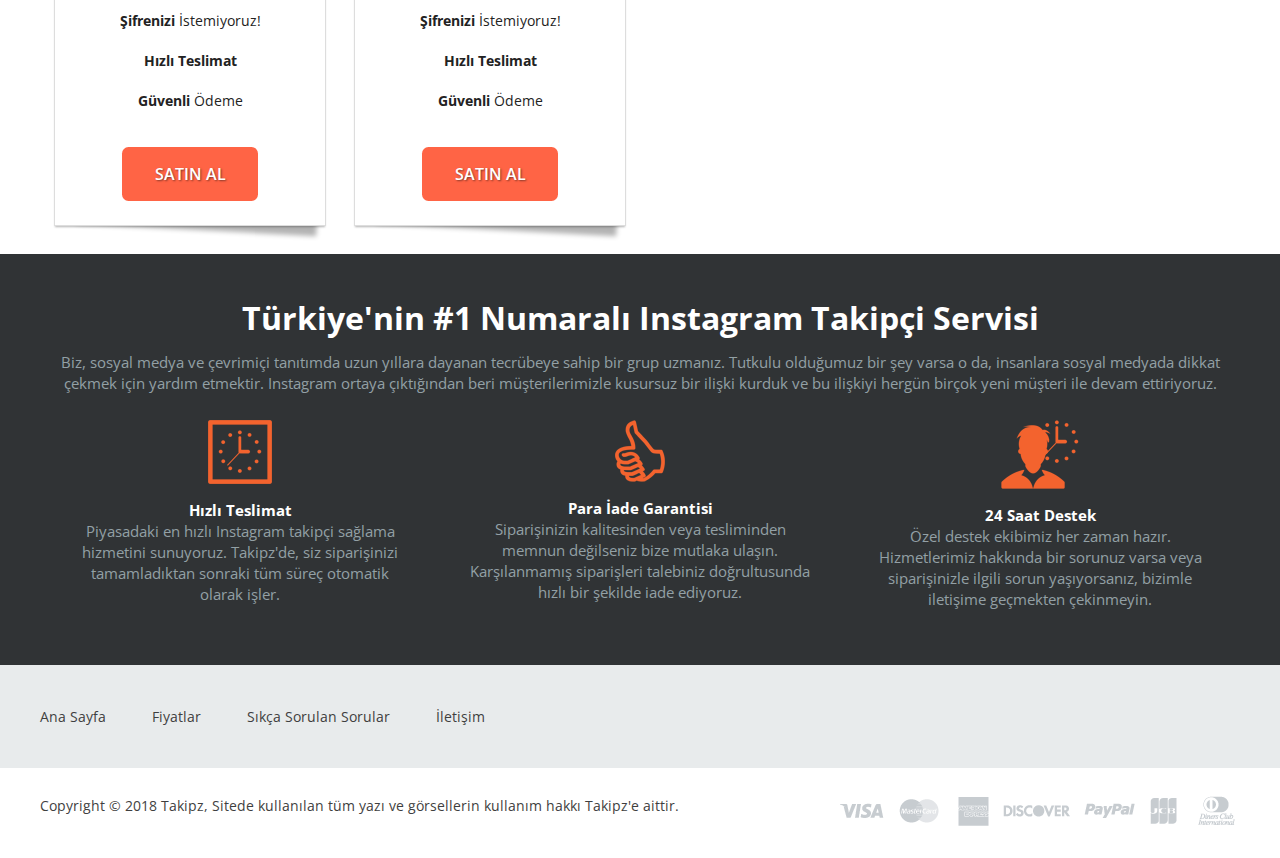
==== commit fa7f1f5a: "Update fiyatlar.html" ====
--- a/fiyatlar.html
+++ b/fiyatlar.html
@@ -129,6 +129,33 @@
 							<span>takipçi</span>
 						</div>
 
+				        <div class="price">19 TL.</div>
+
+				        <ul>
+							<li>Kaliteli <b>Gerçek Takipçiler</b></li>
+							<li><b>Şifrenizi</b> İstemiyoruz!</li>
+							<li><b>Hızlı Teslimat</b></li>
+							<li><b>Güvenli</b> Ödeme</li>
+				        </ul>
+
+				        <a href="https://www.shopier.com/471580" target="_blank" class="button">SATIN AL</a>
+
+				    </div>
+
+			    </div>
+
+
+
+
+			    <div class="col-md3 col-xs12 plan">
+
+				    <div class="cnt">
+
+				        <div class="header">
+					        5000
+							<span>takipçi</span>
+						</div>
+
 				        <div class="price">29 TL.</div>
 
 				        <ul>
@@ -138,51 +165,24 @@
 							<li><b>Güvenli</b> Ödeme</li>
 				        </ul>
 
-				        <a href="https://www.shopier.com/471580" target="_blank" class="button">SATIN AL</a>
-
-				    </div>
-
-			    </div>
-
-
-
-
-			    <div class="col-md3 col-xs12 plan">
-
-				    <div class="cnt">
-
-				        <div class="header">
-					        5000
+				        <a href="https://www.shopier.com/471963" target="_blank" class="button">SATIN AL</a>
+
+				    </div>
+
+			    </div>
+
+
+
+			    <div class="col-md3 col-xs12 plan">
+
+				    <div class="cnt">
+
+				        <div class="header">
+					        10000
 							<span>takipçi</span>
 						</div>
 
 				        <div class="price">39 TL.</div>
-
-				        <ul>
-							<li>Kaliteli <b>Gerçek Takipçiler</b></li>
-							<li><b>Şifrenizi</b> İstemiyoruz!</li>
-							<li><b>Hızlı Teslimat</b></li>
-							<li><b>Güvenli</b> Ödeme</li>
-				        </ul>
-
-				        <a href="https://www.shopier.com/471963" target="_blank" class="button">SATIN AL</a>
-
-				    </div>
-
-			    </div>
-
-
-
-			    <div class="col-md3 col-xs12 plan">
-
-				    <div class="cnt">
-
-				        <div class="header">
-					        10000
-							<span>takipçi</span>
-						</div>
-
-				        <div class="price">59 TL.</div>
 
 				        <ul>
 							<li>Kaliteli <b>Gerçek Takipçiler</b></li>
@@ -473,4 +473,4 @@
 
 </body>
 
-</html>+</html>
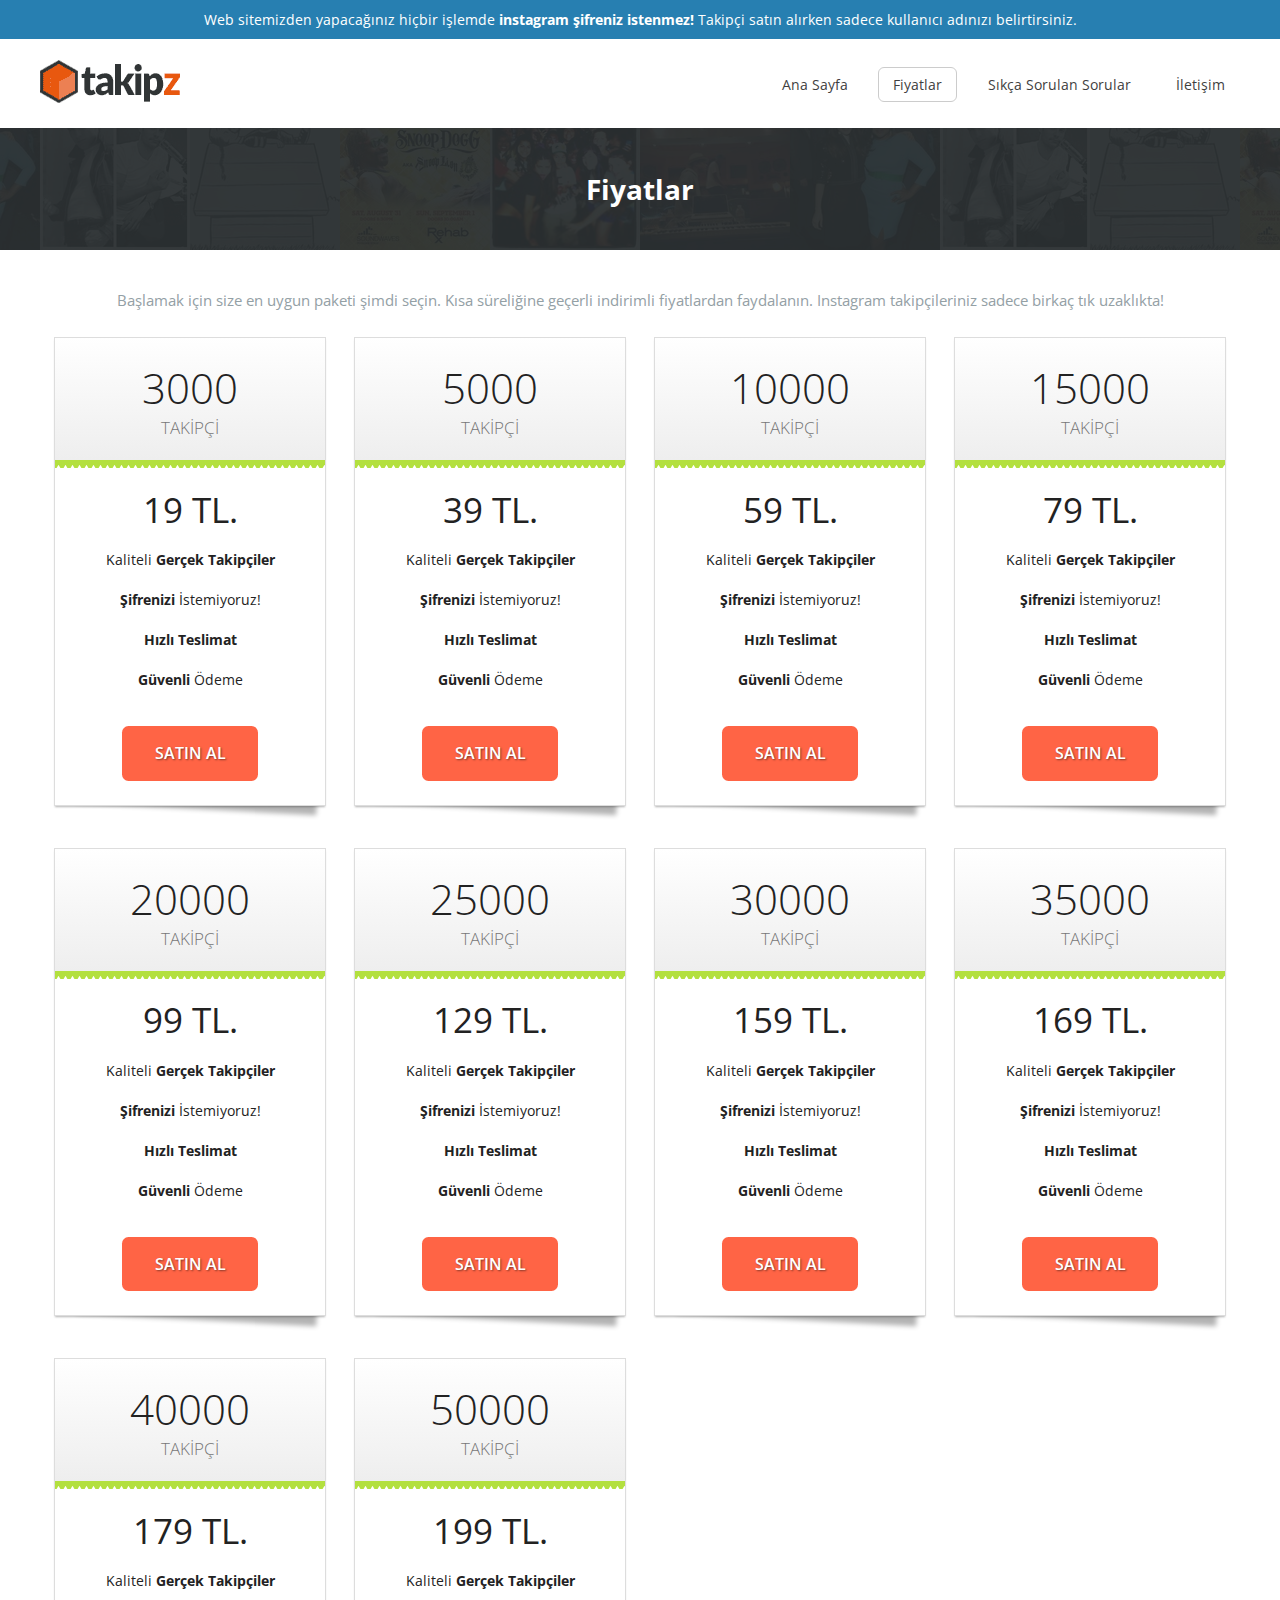
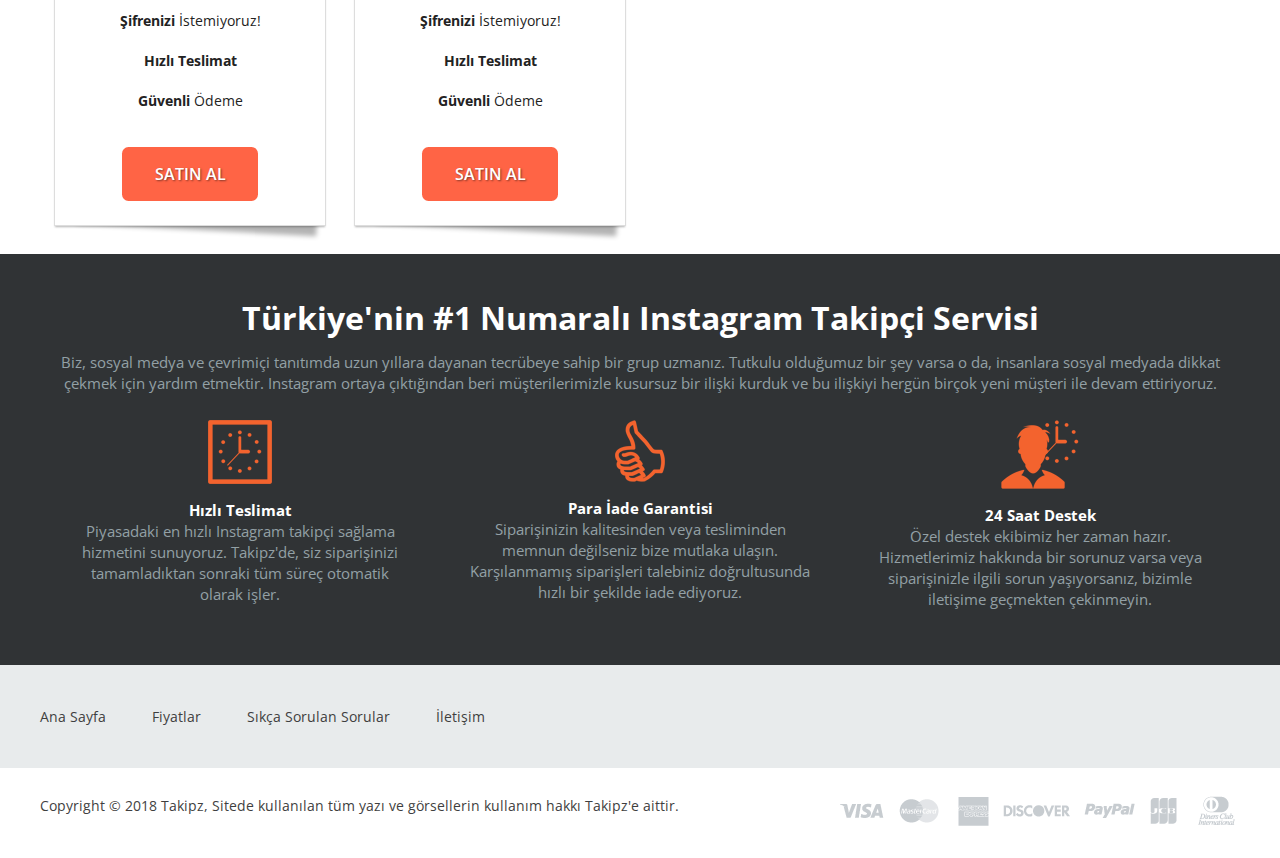
==== commit 8e1a6a45: "Update fiyatlar.html" ====
--- a/fiyatlar.html
+++ b/fiyatlar.html
@@ -156,7 +156,7 @@
 							<span>takipçi</span>
 						</div>
 
-				        <div class="price">29 TL.</div>
+				        <div class="price">39 TL.</div>
 
 				        <ul>
 							<li>Kaliteli <b>Gerçek Takipçiler</b></li>
@@ -182,7 +182,7 @@
 							<span>takipçi</span>
 						</div>
 
-				        <div class="price">39 TL.</div>
+				        <div class="price">59 TL.</div>
 
 				        <ul>
 							<li>Kaliteli <b>Gerçek Takipçiler</b></li>
@@ -208,7 +208,7 @@
 							<span>takipçi</span>
 						</div>
 
-				        <div class="price">69 TL.</div>
+				        <div class="price">79 TL.</div>
 
 				        <ul>
 							<li>Kaliteli <b>Gerçek Takipçiler</b></li>
@@ -234,7 +234,7 @@
 							<span>takipçi</span>
 						</div>
 
-				        <div class="price">79 TL.</div>
+				        <div class="price">99 TL.</div>
 
 				        <ul>
 							<li>Kaliteli <b>Gerçek Takipçiler</b></li>
@@ -260,7 +260,7 @@
 							<span>takipçi</span>
 						</div>
 
-				        <div class="price">99 TL.</div>
+				        <div class="price">129 TL.</div>
 
 				        <ul>
 							<li>Kaliteli <b>Gerçek Takipçiler</b></li>
@@ -285,7 +285,7 @@
 							<span>takipçi</span>
 						</div>
 
-				        <div class="price">109 TL.</div>
+				        <div class="price">159 TL.</div>
 
 				        <ul>
 							<li>Kaliteli <b>Gerçek Takipçiler</b></li>
@@ -311,7 +311,7 @@
 							<span>takipçi</span>
 						</div>
 
-				        <div class="price">119 TL.</div>
+				        <div class="price">169 TL.</div>
 
 				        <ul>
 							<li>Kaliteli <b>Gerçek Takipçiler</b></li>
@@ -337,7 +337,7 @@
 							<span>takipçi</span>
 						</div>
 
-				        <div class="price">139 TL.</div>
+				        <div class="price">179 TL.</div>
 
 				        <ul>
 							<li>Kaliteli <b>Gerçek Takipçiler</b></li>
@@ -362,7 +362,7 @@
 							<span>takipçi</span>
 						</div>
 
-				        <div class="price">169 TL.</div>
+				        <div class="price">199 TL.</div>
 
 				        <ul>
 							<li>Kaliteli <b>Gerçek Takipçiler</b></li>
